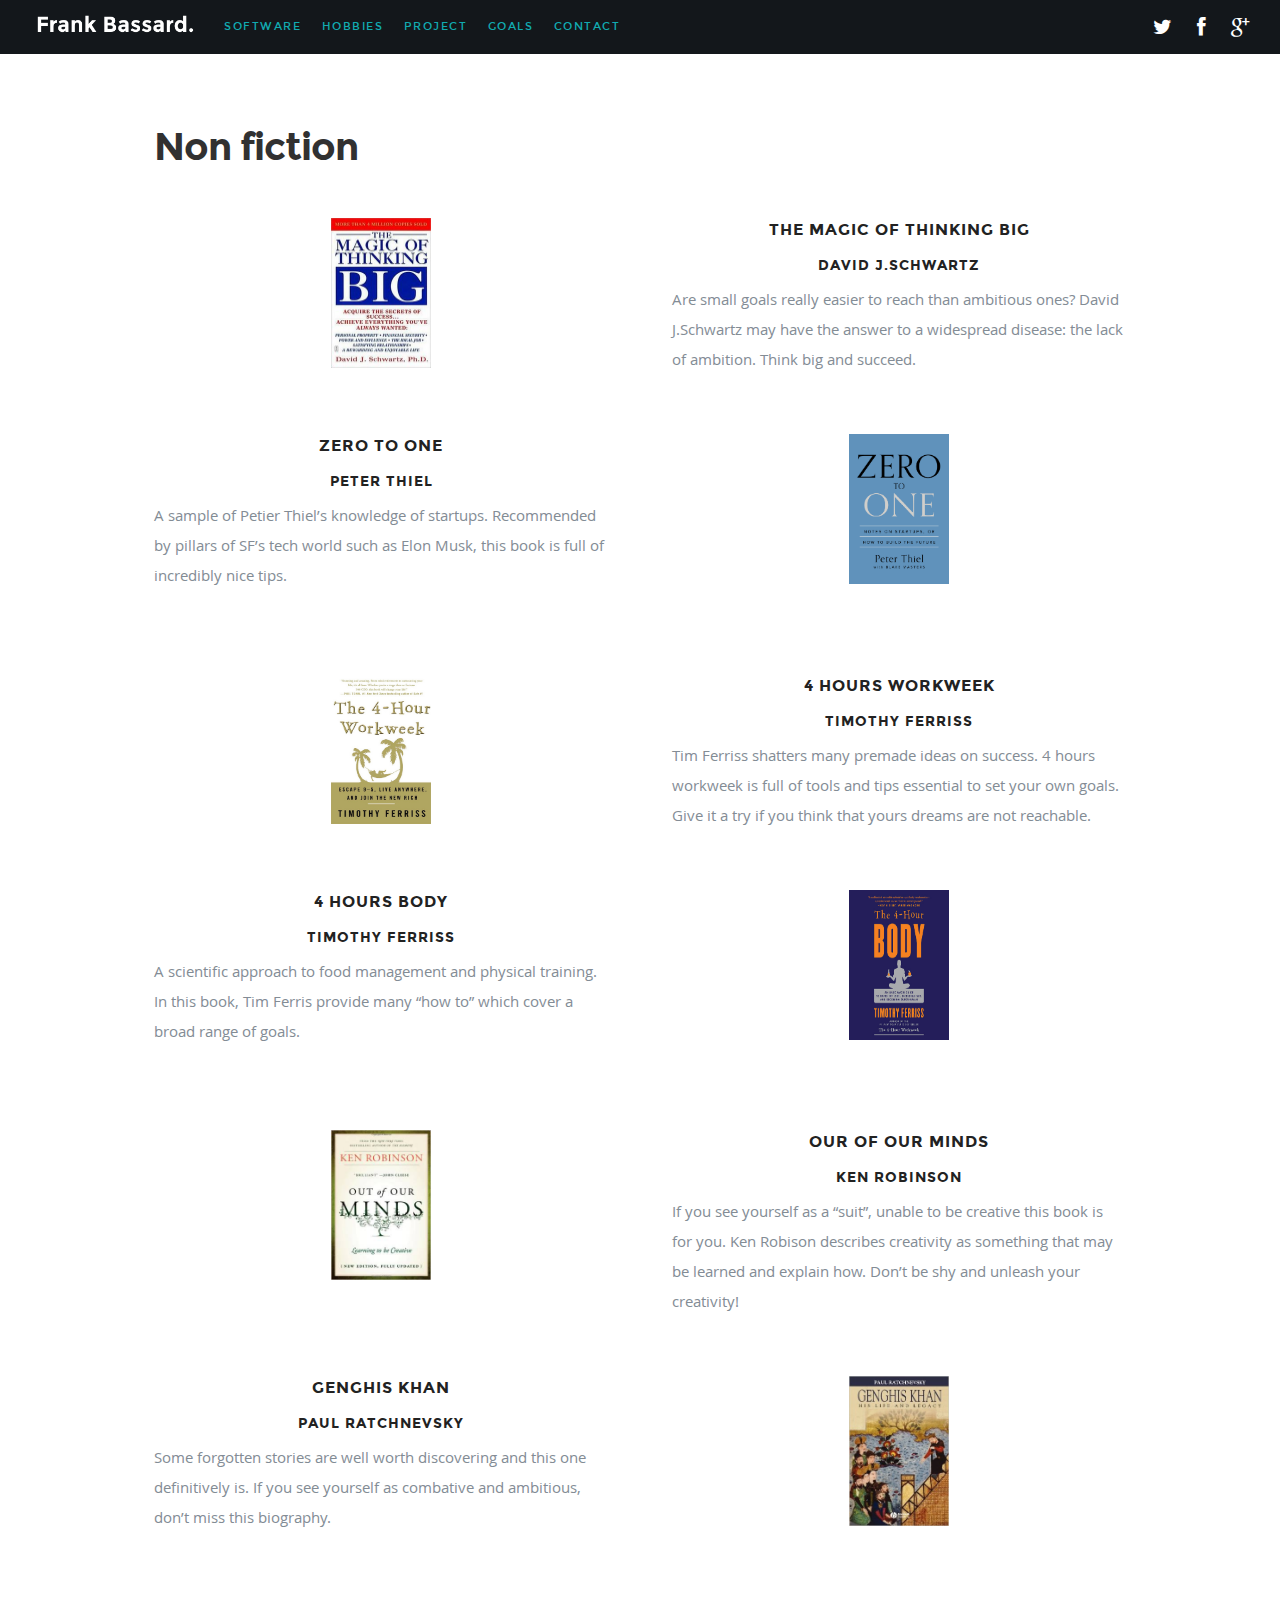
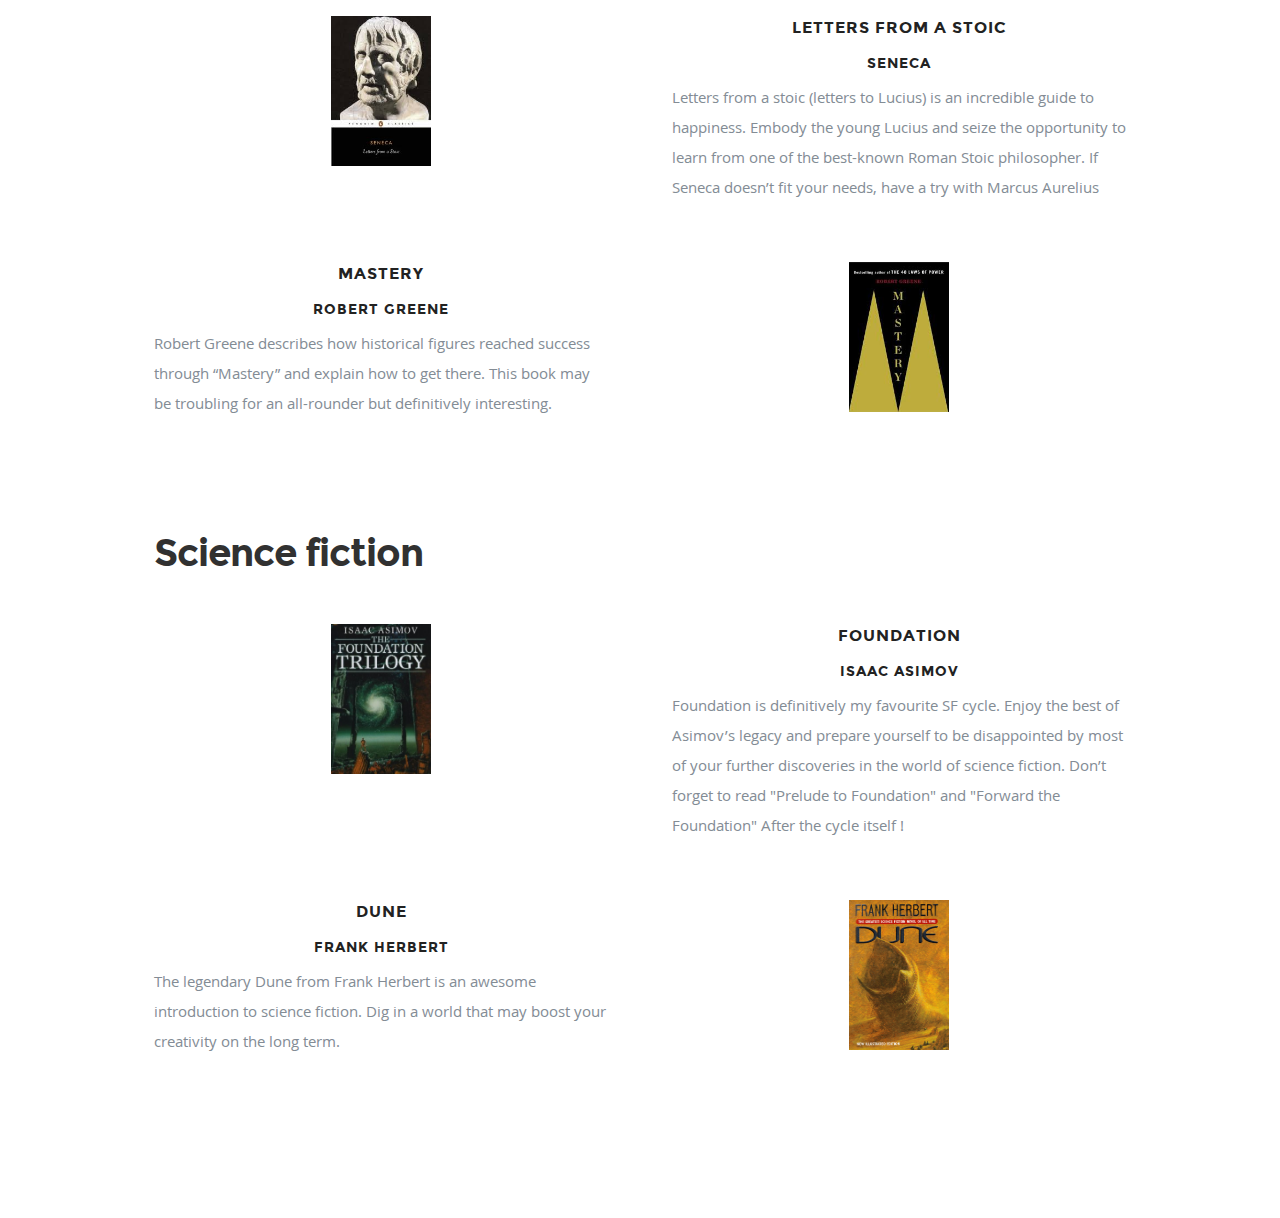
==== books.html @ 89894e28 "NZ update" ====
<!DOCTYPE html>
<!--[if lt IE 8 ]><html class="no-js ie ie7" lang="en"> <![endif]-->
<!--[if IE 8 ]><html class="no-js ie ie8" lang="en"> <![endif]-->
<!--[if IE 9 ]><html class="no-js ie ie9" lang="en"> <![endif]-->
<!--[if (gte IE 8)|!(IE)]><!--><html class="no-js" lang="en"> <!--<![endif]-->
<head>

   <!--- Basic Page Needs
   ================================================== -->
   <meta charset="utf-8">
	<title>Frank Bassard - home</title>
	<meta name="description" content="">
	<meta name="author" content="">

   <!-- Mobile Specific Metas
   ================================================== -->
	<meta name="viewport" content="width=device-width, initial-scale=1, maximum-scale=1">

	<!-- CSS
    ================================================== -->
   <link rel="stylesheet" href="css/default.css">
	<link rel="stylesheet" href="css/layout-skills.css">
   <link rel="stylesheet" href="css/jquery.jqplot.css">
   <link rel="stylesheet" href="css/books.css">
   <!-- Script
   ================================================== -->
	<script src="js/modernizr.js"></script>

   <!-- Favicons
	================================================== -->
	<link rel="shortcut icon" href="favicon.png" >

</head>

<body>

   <!-- Header
   ================================================== -->
   <header>

      <div class="logo">
         <a href="index.html##hero"><img alt="white-name" src="images/white-name.png"></a>
      </div>

      <nav id="nav-wrap">

         <a class="mobile-btn" href="#nav-wrap" title="Show navigation">Show Menu</a>
	      <a class="mobile-btn" href="#" title="Hide navigation">Hide Menu</a>

         <ul id="nav" class="nav">
            <li><a href="index.html#software">Software</a></li>
	         <li><a href="index.html#hobbies">Hobbies</a></li>
            <li><a href="index.html#project">Project</a></li>
            <li><a href="index.html#goals">Goals</a></li>
            <li><a href="index.html#contact">Contact</a></li>
         </ul> <!-- end #nav -->

      </nav> <!-- end #nav-wrap -->

      <ul class="header-social">
         <li><a href="http://twitter.com/MyRulz89"><i class="fa fa-twitter"></i></a></li>
      	 <li><a href="http://www.facebook.com/frank.bassard"><i class="fa fa-facebook"></i></a></li>
         <li><a href="https://plus.google.com/110918799476763130107/posts"><i class="fa fa-google-plus"></i></a></li>
      </ul>

   </header> <!-- Header End -->


   <!-- Features Section
   ================================================== -->
   <section id='software'>

     <div class="row">

       <div class="six columns feature-media left">
         <h1>Non fiction</h1>
       </div>

     </div>
      <div class="row">

         <div class="six columns right">
           <h3>The magic of thinking big</h3>
           <h4>David J.Schwartz</h4>
            <p>Are small goals really easier to reach than ambitious ones? David J.Schwartz may have the answer to a widespread disease: the lack of ambition. Think big and succeed.
            </p>
         </div>

         <div class="six columns feature-media left">
           <img src="images/books/thinking-big.jpg">
         </div>

      </div>

      <div class="row feature responsive">

         <div class="six columns left">
            <h3>Zero to one</h3>
            <h4>Peter thiel</h4>
            <p>A sample of Petier Thiel’s knowledge of startups. Recommended by pillars of SF’s tech world such as Elon Musk, this book is full of incredibly nice tips.
            </p>
         </div>

         <div class="six columns feature-media right">
           <img src="images/books/zero-to-one.jpg">
         </div>

      </div>

      <div class="row">

        <div class="six columns right">
          <h3>4 hours workweek</h3>
          <h4>Timothy Ferriss</h4>
          <p>Tim Ferriss shatters many premade ideas on success. 4 hours workweek is full of tools and tips essential to set your own goals. Give it a try if you think that yours dreams are not reachable.
          </p>
        </div>

        <div class="six columns feature-media left">
          <img src="images/books/4-hours-workweek.jpg">
        </div>

      </div>

      <div class="row feature responsive">

        <div class="six columns left">
          <h3>4 hours body</h3>
          <h4>Timothy Ferriss</h4>
          <p>A scientific approach to food management and physical training. In this book, Tim Ferris provide many “how to” which cover a broad range of goals.
          </p>
        </div>

        <div class="six columns feature-media right">
          <img src="images/books/4-hours-body.jpg">
        </div>

      </div>

      <div class="row">

        <div class="six columns right">
          <h3>Our of our minds</h3>
          <h4>Ken Robinson</h4>
          <p>If you see yourself as a “suit”, unable to be creative this book is for you. Ken Robison describes creativity as something that may be learned and explain how. Don’t be shy and unleash your creativity!
          </p>
        </div>

        <div class="six columns feature-media left">
          <img src="images/books/out-of-our-minds.jpg">
        </div>

      </div>

      <div class="row feature responsive">

        <div class="six columns left">
          <h3>Genghis Khan</h3>
          <h4>Paul Ratchnevsky</h4>
          <p>Some forgotten stories are well worth discovering and this one definitively is. If you see yourself as combative and ambitious, don’t miss this biography.
          </p>
        </div>

        <div class="six columns feature-media right">
          <img src="images/books/genghis-khan.jpg">
        </div>

      </div>

      <div class="row">

        <div class="six columns right">
          <h3>Letters from a stoic</h3>
          <h4>Seneca</h4>
          <p>Letters from a stoic (letters to Lucius) is an incredible guide to happiness. Embody the young Lucius and seize the opportunity to learn from one of the best-known Roman Stoic philosopher. If Seneca doesn’t fit your needs, have a try with Marcus Aurelius
          </p>
        </div>

        <div class="six columns feature-media left">
          <img src="images/books/letters-from-a-stoic.jpg">
        </div>

      </div>

      <div class="row feature responsive">

        <div class="six columns left">
          <h3>Mastery</h3>
          <h4>Robert Greene</h4>
          <p>Robert Greene describes how historical figures reached success through “Mastery” and explain how to get there. This book may be troubling for an all-rounder but definitively interesting.
          </p>
        </div>

        <div class="six columns feature-media right">
          <img src="images/books/mastery.jpg">
        </div>

      </div>

      <div class="row">

        <div class="six columns feature-media left">
          <h1>Science fiction</h1>
        </div>

      </div>

      <div class="row">

        <div class="six columns right">
          <h3>Foundation</h3>
          <h4>Isaac Asimov</h4>
          <p>Foundation is definitively my favourite SF cycle. Enjoy the best of Asimov’s legacy and prepare yourself to be disappointed by most of your further discoveries in the world of science fiction.
            Don’t forget to read "Prelude to Foundation" and "Forward the Foundation" After the cycle itself !
          </p>
        </div>

        <div class="six columns feature-media left">
          <img src="images/books/foundation.jpg">
        </div>

      </div>

      <div class="row feature responsive">

        <div class="six columns left">
          <h3>Dune</h3>
          <h4>Frank Herbert</h4>

          <p>The legendary Dune from Frank Herbert is an awesome introduction to science fiction. Dig in a world that may boost your creativity on the long term. 
          </p>
        </div>

        <div class="six columns feature-media right">
          <img src="images/books/dune.gif">
        </div>

      </div>


   </section> <!-- Homepage Hero end -->

   <!-- Java Script
   ================================================== -->
   <script src="http://ajax.googleapis.com/ajax/libs/jquery/1.10.2/jquery.min.js"></script>
   <script>window.jQuery || document.write('<script src="js/jquery-1.10.2.min.js"><\/script>')</script>
   <script type="text/javascript" src="js/jquery-migrate-1.2.1.min.js"></script>

   <script src="js/jquery.flexslider.js"></script>
   <script src="js/waypoints.js"></script>
   <script src="js/jquery.fittext.js"></script>
   <script src="js/jquery.fitvids.js"></script>
   <script src="js/imagelightbox.js"></script>
   <script src="js/jquery.prettyPhoto.js"></script>
   <script src="js/main.js"></script>
   <script>
	  (function(i,s,o,g,r,a,m){i['GoogleAnalyticsObject']=r;i[r]=i[r]||function(){
	  (i[r].q=i[r].q||[]).push(arguments)},i[r].l=1*new Date();a=s.createElement(o),
	  m=s.getElementsByTagName(o)[0];a.async=1;a.src=g;m.parentNode.insertBefore(a,m)
	  })(window,document,'script','//www.google-analytics.com/analytics.js','ga');

	  ga('create', 'UA-27999032-1', 'auto');
	  ga('send', 'pageview');

	</script>

</body>

</html>
---- css/default.css ----
/*
=====================================================================
*   Woo v1.0 Default Stylesheet
*   url: styleshout.com
*   05-02-2014
=====================================================================

TOC:

a. Webfonts and Icon fonts
b. Preloader
c. Reset
d. Default Styles
   1. Basic
   2. Typography
   3. Links
   4. Media
   5. Buttons
   6. Forms
   d. Grid
   e. Others
   1. Clearing
   2. Misc

=====================================================================  */


/* ------------------------------------------------------------------ */
/* a. Webfonts and Icon fonts
 ------------------------------------------------------------------ */

@import url("fonts.css");
@import url("fontello/css/fontello.css");
@import url("font-awesome/css/font-awesome.min.css");


/* ------------------------------------------------------------------ */
/* b. Preloader
 ------------------------------------------------------------------ */

#preloader  {
   position: fixed;
   top: 0;
   left: 0;
   right: 0;
   bottom: 0;
   background: #fff;
   z-index: 99999;
   height: 100%;
}
#status  {
   position: absolute;
   left: 50%;
   top: 50%;
   width: 64px;
   height: 64px;
   margin: -32px 0 0 -32px;
   padding: 0;
}

/* ------------------------------------------------------------------
/* c. Reset
      Adapted from:
      Normalize.css - https://github.com/necolas/normalize.css/
      HTML5 Doctor Reset - html5doctor.com/html-5-reset-stylesheet/
/* ------------------------------------------------------------------ */

html, body, div, span, object, iframe,
h1, h2, h3, h4, h5, h6, p, blockquote, pre,
abbr, address, cite, code,
del, dfn, em, img, ins, kbd, q, samp,
small, strong, sub, sup, var,
b, i,
dl, dt, dd, ol, ul, li,
fieldset, form, label, legend,
table, caption, tbody, tfoot, thead, tr, th, td,
article, aside, canvas, details, figcaption, figure,
footer, header, hgroup, menu, nav, section, summary,
time, mark, audio, video {
   margin: 0;
   padding: 0;
   border: 0;
   outline: 0;
   font-size: 100%;
   vertical-align: baseline;
   background: transparent;
}

article,aside,details,figcaption,figure,
footer,header,hgroup,menu,nav,section {
   display: block;
}

audio,
canvas,
video {
   display: inline-block;
}

audio:not([controls]) {
   display: none;
   height: 0;
}

[hidden] { display: none; }

code, kbd, pre, samp {
   font-family: monospace, serif;
   font-size: 1em;
}

pre {
   white-space: pre;
   white-space: pre-wrap;
   word-wrap: break-word;
}

blockquote, q { quotes: &#8220 &#8220; }

blockquote:before, blockquote:after,
q:before, q:after {
   content: '';
   content: none;
}

ins {
   background-color: #ff9;
   color: #000;
   text-decoration: none;
}

mark {
   background-color: #A7F4F6;
   color: #555;
}

del { text-decoration: line-through; }

abbr[title], dfn[title] {
   border-bottom: 1px dotted;
   cursor: help;
}

table {
   border-collapse: collapse;
   border-spacing: 0;
}


/* ------------------------------------------------------------------ */
/* d. Default and Basic Styles
      Adapted from:
      Skeleton CSS Framework - http://www.getskeleton.com/
      Typeplate Typographic Starter Kit - http://typeplate.com/
/* ------------------------------------------------------------------ */

/* 1. Basic  ------------------------------------------------------- */

*,
*:before,
*:after {
   -moz-box-sizing: border-box;
   -webkit-box-sizing: border-box;
   box-sizing: border-box;
}

html { font-size: 62.5%; }

body {
   background: #fff;
   font-family: 'opensans-regular', sans-serif;
   font-weight: normal;
   font-size: 15px;
   line-height: 30px;
	color: #838C95;

   -webkit-font-smoothing: antialiased; /* Fix for webkit rendering */
	-webkit-text-size-adjust: 100%;
}

/* 2. Typography
      Vertical rhythm with leading derived from 6
--------------------------------------------------------------------- */

h1, h2, h3, h4, h5, h6 {
   color: #313131;
	font-family: 'montserrat-bold', sans-serif;
   font-weight: normal;
}
h1 a, h2 a, h3 a, h4 a, h5 a, h6 a { font-weight: inherit; }
h1 { font-size: 38px; line-height: 42px; margin-bottom: 12px; letter-spacing: -1px; }
h2 { font-size: 28px; line-height: 36px; margin-bottom: 6px; }
h3 { font-size: 22px; line-height: 30px; margin-bottom: 12px; }
h4 { font-size: 20px; line-height: 30px; margin-bottom: 6px; }
h5 { font-size: 18px; line-height: 30px; }
h6 { font-size: 14px; line-height: 30px; }
.subheader { }

p { margin: 0 0 30px 0; }
p img { margin: 0; }
p.lead {
   font: 19px/36px 'opensans-light', sans-serif;
   margin-bottom: 18px;
}

/* for 'em' and 'strong' tags, font-size and line-height should be same with
the body tag due to rendering problems in some browsers */
em { font: 15px/30px 'opensans-italic', sans-serif; }
strong, b { font: 15px/30px 'opensans-bold', sans-serif; }
small { font-size: 11px; line-height: inherit; }

/*	Blockquotes */
blockquote {
   margin: 30px 0px;
   padding-left: 40px;
   position: relative;
}
blockquote:before {
   content: "\201C";
   opacity: 0.45;
   font-size: 80px;
   line-height: 0px;
   margin: 0;
   font-family: arial, sans-serif;

   position: absolute;
   top:  30px;
	left: 0;
}
blockquote p {
   font-family: georgia, serif;
   font-style: italic;
   padding: 0;
   font-size: 18px;
   line-height: 30px;
}
blockquote cite {
   display: block;
   font-size: 12px;
   font-style: normal;
   line-height: 18px;
}
blockquote cite:before { content: "\2014 \0020"; }
blockquote cite a,
blockquote cite a:visited { color: #8B9798; border: none }

/* ---------------------------------------------------------------------
/*  Pull Quotes Markup
/*
    <aside class="pull-quote">
		<blockquote>
			<p></p>
		</blockquote>
	 </aside>
/*
/* --------------------------------------------------------------------- */
.pull-quote {
   position: relative;
	padding: 18px 30px 18px 0px;
}
.pull-quote:before,
.pull-quote:after {
	height: 1em;
	opacity: 0.45;
	position: absolute;
	font-size: 80px;
   font-family: Arial, Sans-Serif;
}
.pull-quote:before {
	content: "\201C";
	top:  33px;
	left: 0;
}
.pull-quote:after {
	content: '\201D';
	bottom: -33px;
	right: 0;
}
.pull-quote blockquote {
   margin: 0;
}
.pull-quote blockquote:before {
   content: none;
}

/* Abbreviations */
abbr {
   font-family: 'opensans-bold', sans-serif;
	font-variant: small-caps;
	text-transform: lowercase;
   letter-spacing: .5px;
	color: gray;
}
abbr:hover { cursor: help; }

/* drop cap */
.drop-cap:first-letter {
	float: left;
	margin: 0;
	padding: 14px 6px 0 0;
	font-size: 84px;
	font-family: /* Copperplate */ 'montserrat-bold', sans-serif;
   line-height: 60px;
	text-indent: 0;
	background: transparent;
	color: inherit;
}

hr { border: solid #E8E8E8; border-width: 1px 0 0; clear: both; margin: 11px 0 30px; height: 0; }


/*  3. Links  ------------------------------------------------------- */

a, a:visited {
   text-decoration: none;
   outline: 0;
   color: #11ABB0;

   -webkit-transition: color .3s ease-in-out;
   -moz-transition: color .3s ease-in-out;
   -o-transition: color .3s ease-in-out;
   transition: color .3s ease-in-out;
}
a:hover, a:focus { color: #333; }
p a, p a:visited { line-height: inherit; }


/*  4. List  --------------------------------------------------------- */

ul, ol { margin-bottom: 24px; margin-top: 12px; }
ul { list-style: none outside; }
ol { list-style: decimal; }
ol, ul.square, ul.circle, ul.disc { margin-left: 30px; }
ul.square { list-style: square outside; }
ul.circle { list-style: circle outside; }
ul.disc { list-style: disc outside; }
ul ul, ul ol,
ol ol, ol ul { margin: 6px 0 6px 30px; }
ul ul li, ul ol li,
ol ol li, ol ul li { margin-bottom: 6px; }
li { line-height: 18px; margin-bottom: 12px; }
ul.large li { }
li p { }

/* ---------------------------------------------------------------------
/*  Stats Tab Markup

    <ul class="stats-tabs">
		<li><a href="#">[value]<b>[name]</b></a></li>
	 </ul>

    Extend this object into your markup.
/*
/* --------------------------------------------------------------------- */
.stats-tabs {
   padding: 0;
   margin: 24px 0;
}
.stats-tabs li {
	display: inline-block;
	margin: 0 10px 18px 0;
	padding: 0 10px 0 0;
	border-right: 1px solid #ccc;
}
.stats-tabs li:last-child {
	margin: 0;
	padding: 0;
	border: none;
}
.stats-tabs li a {
	display: inline-block;
	font-size: 22px;
	font-family: 'opensans-bold', sans-serif;
   border: none;
   color: #313131;
}
.stats-tabs li a:hover {
   color:#11ABB0;
}
.stats-tabs li a b {
	display: block;
	margin: 6px 0 0 0;
	font-size: 13px;
	font-family: 'opensans-regular', sans-serif;
   color: #8B9798;
}

/* definition list */
dl { margin: 12px 0; }
dt { margin: 0; color:#11ABB0; }
dd { margin: 0 0 0 20px; }

/* Lining Definition Style Markup */
.lining dt,
.lining dd {
	display: inline;
	margin: 0;
}
.lining dt + dt:before,
.lining dd + dt:before {
	content: "\A";
	white-space: pre;
}
.lining dd + dd:before {
	content: ", ";
}
.lining dd:before {
	content: ": ";
	margin-left: -0.2em;
}

/* Dictionary Definition Style Markup */
.dictionary-style dt {
	display: inline;
	counter-reset: definitions;
}
.dictionary-style dt + dt:before {
	content: ", ";
	margin-left: -0.2em;
}
.dictionary-style dd {
	display: block;
	counter-increment: definitions;
}
.dictionary-style dd:before {
	content: counter(definitions, decimal) ". ";
}

/* Pagination */
.pagination {
   margin: 36px auto;
   text-align: center;
}
.pagination ul li {
   display: inline-block;
   margin: 0;
   padding: 0;
}
.pagination .page-numbers {
   font: 15px/18px 'opensans-bold', sans-serif;
   display: inline-block;
   padding: 6px 10px;
   margin-right: 3px;
   margin-bottom: 6px;
	color: #6E757C;
	background-color: #E6E8EB;

	-webkit-transition: all 200ms ease-in-out;
	-moz-transition: all 200ms ease-in-out;
	-o-transition: all 200ms ease-in-out;
	-ms-transition: all 200ms ease-in-out;
	transition: all 200ms ease-in-out;

   border-radius: 3px;
}
.pagination .page-numbers:hover {
   background: #838A91;
   color: #fff;
}
.pagination .current,
.pagination .current:hover {
   background-color: #11ABB0;
   color: #fff;
}
.pagination .inactive,
.pagination .inactive:hover {
   background-color: #E6E8EB;
	color: #A9ADB2;
}
.pagination .prev, .pagination .next {}

/* 5. Media   --------------------------------------------------------- */

img,
video,
iframe,
embed,
object {
   max-width: 100%;
   height: auto;
}
img.pull-right { margin: 12px 0px 0px 18px; }
img.pull-left { margin: 12px 18px 0px 0px; }

/* 6. Buttons  --------------------------------------------------------- */

.button,
.button:visited,
button,
input[type="submit"],
input[type="reset"],
input[type="button"] {
   font: 14px/24px 'montserrat-bold', sans-serif;
   background: #11ABB0;
   color: #fff;
   display: inline-block;
	text-decoration: none;
   letter-spacing: 0;
	padding: 12px 20px;
	margin-bottom: 18px;
   border: none;
   cursor: pointer;
   height: auto;
   text-transform: uppercase;
   letter-spacing: 2px;

   -webkit-transition: all .2s ease-in-out;
	-moz-transition: all .2s ease-in-out;
	-o-transition: all .2s ease-in-out;
	-ms-transition: all .2s ease-in-out;
	transition: all .2s ease-in-out;

   border-radius: 3px;
}

.button:hover,
button:hover,
input[type="submit"]:hover,
input[type="reset"]:hover,
input[type="button"]:hover {
   background: #14D0D6;
   color: #fff;
}

.button:active,
button:active,
input[type="submit"]:active,
input[type="reset"]:active,
input[type="button"]:active {
   background: #11ABB0;
   color: #fff;
}

.button.full-width,
button.full-width,
input[type="submit"].full-width,
input[type="reset"].full-width,
input[type="button"].full-width {
	width: 100%;
	padding-left: 0 !important;
	padding-right: 0 !important;
	text-align: center;
}

/* Fix for odd Mozilla border & padding issues */
button::-moz-focus-inner,
input::-moz-focus-inner {
    border: 0;
    padding: 0;
}


/* 7. Forms  --------------------------------------------------------- */

form { margin-bottom: 24px; }
fieldset { margin-bottom: 24px; }

input[type="text"],
input[type="password"],
input[type="email"],
textarea,
select {
   display: block;
   padding: 18px 15px;
   margin: 0 0 24px 0;
   border: 0;
   outline: none;
   vertical-align: middle;
   min-width: 225px;
	max-width: 100%;
   font-size: 15px;
   line-height: 24px;
	color: #647373;
	background: #D3D9D9;
   border-radius: 3px;

}

/* select { padding: 0;
   width: 220px;
   } */

input[type="text"]:focus,
input[type="password"]:focus,
input[type="email"]:focus,
textarea:focus {
   color: #B3B7BC;
	background-color: #383D41;
}

textarea { min-height: 220px; }

label,
legend {
   font: 16px/24px 'opensans-bold', sans-serif;
	margin: 12px 0;
   color: #3d4145;
   display: block;
}
label span,
legend span {
	color: #8B9798;
   font: 14px/24px 'opensans-regular', sans-serif;
}

input[type="checkbox"],
input[type="radio"] {
   font-size: 15px;
   color: #3d4145;
}

input[type="checkbox"] { display: inline; }

/* ------------------------------------------------------------------ */
/* d. Grid
--------------------------------------------------------------------- */

/* default
--------------------------------------------------------------- */
.row {
   width: 96%;
   max-width: 1008px;
   margin: 0 auto;
}
/* fixed width for IE8 */
.ie .row { width: 1000px ; }

.narrow .row { max-width: 980px; }

.row .row { width: auto; max-width: none; margin: 0 -18px; }

/* row clearing */
.row:before,
.row:after {
    content: " ";
    display: table;
}
.row:after {
    clear: both;
}

.column, .columns {
   position: relative;
   padding: 0 18px;
   min-height: 1px;
   float: left;
}
.column.centered, .columns.centered  {
    float: none;
    margin: 0 auto;
}

/* removed gutters */
.row.collapsed > .column,
.row.collapsed > .columns,
.column.collapsed, .columns.collapsed  { padding: 0; }

[class*="column"] + [class*="column"]:last-child { float: right; }
[class*="column"] + [class*="column"].end { float: right; }

/* column widths */
.row .one         { width: 8.33333%; }
.row .two         { width: 16.66667%; }
.row .three       { width: 25%; }
.row .four        { width: 33.33333%; }
.row .five        { width: 41.66667%; }
.row .six         { width: 50%; }
.row .seven       { width: 58.33333%; }
.row .eight       { width: 66.66667%; }
.row .nine        { width: 75%; }
.row .ten         { width: 83.33333%; }
.row .eleven      { width: 91.66667%; }
.row .twelve      { width: 100%; }

/* Offsets */
.row .offset-1    { margin-left: 8.33333%; }
.row .offset-2    { margin-left: 16.66667%; }
.row .offset-3    { margin-left: 25%; }
.row .offset-4    { margin-left: 33.33333%; }
.row .offset-5    { margin-left: 41.66667%; }
.row .offset-6    { margin-left: 50%; }
.row .offset-7    { margin-left: 58.33333%; }
.row .offset-8    { margin-left: 66.66667%; }
.row .offset-9    { margin-left: 75%; }
.row .offset-10   { margin-left: 83.33333%; }
.row .offset-11   { margin-left: 91.66667%; }

/* Push/Pull */
.row .push-1      { left: 8.33333%; }
.row .pull-1      { right: 8.33333%; }
.row .push-2      { left: 16.66667%; 	}
.row .pull-2      { right: 16.66667%; }
.row .push-3      { left: 25%; }
.row .pull-3      { right: 25%;	}
.row .push-4      { left: 33.33333%; }
.row .pull-4      { right: 33.33333%; }
.row .push-5      { left: 41.66667%; }
.row .pull-5      { right: 41.66667%; }
.row .push-6      { left: 50%; }
.row .pull-6      { right: 50%; }
.row .push-7      { left: 58.33333%; }
.row .pull-7      { right: 58.33333%; }
.row .push-8      { left: 66.66667%; 	}
.row .pull-8      { right: 66.66667%; }
.row .push-9      { left: 75%; }
.row .pull-9      { right: 75%; }
.row .push-10     { left: 83.33333%; }
.row .pull-10     { right: 83.33333%; }
.row .push-11     { left: 91.66667%; }
.row .pull-11     { right: 91.66667%; }

/* block grids
--------------------------------------------------------------------- */
.bgrid-sixths [class*="column"]   { width: 16.66667%; }
.bgrid-quarters [class*="column"] { width: 25%; }
.bgrid-thirds [class*="column"]   { width: 33.33333%; }
.bgrid-halves [class*="column"]   { width: 50%; }

[class*="bgrid"] [class*="column"] + [class*="column"]:last-child { float: left; }

/* Left clearing for block grid columns - columns that changes width in
different screen sizes. Allows columns with different heights to align
properly.
--------------------------------------------------------------------- */
.first { clear: left; }   /* first column in default screen */
.s-first { clear: none; } /* first column in smaller screens */

/* smaller screens
--------------------------------------------------------------- */
@media only screen and (max-width: 900px) {

   /* block grids on small screens */
   .s-bgrid-sixths [class*="column"]   { width: 16.66667%; }
   .s-bgrid-quarters [class*="column"] { width: 25%; }
   .s-bgrid-thirds [class*="column"]   { width: 33.33333%; }
   .s-bgrid-halves [class*="column"]   { width: 50%; }

   /* block grids left clearing */
   .first { clear: none; }
   .s-first { clear: left; }

}

/* screenwidth less than 768px - mobile/smaller tablets
--------------------------------------------------------------- */
@media only screen and (max-width: 767px) {

   .row {
	   width: 480px;
	   margin: 0 auto;
      padding: 0;
	}
   .column, .columns {
	   width: auto !important;
	   float: none;
	   margin-left: 0;
	   margin-right: 0;
      padding: 0 30px;
   }
   .row .row { width: auto; max-width: none; margin: 0 -30px; }

   [class*="column"] + [class*="column"]:last-child { float: none; }
   [class*="bgrid"] [class*="column"] + [class*="column"]:last-child { float: none; }

   /* Offsets */
   .row .offset-1    { margin-left: 0%; }
   .row .offset-2    { margin-left: 0%; }
   .row .offset-3    { margin-left: 0%; }
   .row .offset-4    { margin-left: 0%; }
   .row .offset-5    { margin-left: 0%; }
   .row .offset-6    { margin-left: 0%; }
   .row .offset-7    { margin-left: 0%; }
   .row .offset-8    { margin-left: 0%; }
   .row .offset-9    { margin-left: 0%; }
   .row .offset-10   { margin-left: 0%; }
   .row .offset-11   { margin-left: 0%; }
}

/* screenwidth less than or equal 480px - mobile wide
--------------------------------------------------------------- */
@media only screen and (max-width: 480px) {

   .row { width: auto; }

}

/* larger screens
--------------------------------------------------------------- */
@media screen and (min-width: 1200px) {

   .wide .row { max-width: 1180px; }

}

/* ------------------------------------------------------------------ */
/* e. Others
/* ------------------------------------------------------------------ */

/*  1. Clearing
    (http://nicolasgallagher.com/micro-clearfix-hack/
--------------------------------------------------------------------- */

.cf:before,
.cf:after {
    content: " ";
    display: table;
}
.cf:after {
    clear: both;
}

/*  2. Misc -------------------------------------------------------- */

.remove-bottom { margin-bottom: 0 !important; }
.half-bottom { margin-bottom: 12px !important; }
.add-bottom { margin-bottom: 24px !important; }
.no-border { border: none; }

.text-center  { text-align: center !important; }
.text-left    { text-align: left !important; }
.text-right   { text-align: right !important; }
.pull-left    { float: left !important; }
.pull-right   { float: right !important; }
.align-center {
	margin-left: auto !important;
	margin-right: auto !important;
	text-align: center !important;
}

.messi-closebtn{
	height : 27px!important;
	width : 27px!important;
}

.messi-box{
	padding: 0px!important;
	border-radius : 3px !important;
	box-shadow: none !important;
	border: 3px solid black;
}

.messi-wrapper{
	border-radius : 3px !important;
	background-color: white;
}

.messi-titlebox{
	text-shadow: none !important;
	border-radius: 0 0 0 0 !important;
	background-color: #13171B !important;
	background-image: none !important;
}
---- css/layout-skills.css ----
/*
=====================================================================
*   Woo v1.0 Layout Stylesheet
*   url: styleshout.com
*   05-02-2014
=====================================================================

   TOC:
   a. General and Common Styles
   b. Header Styles
   c. Hero Section
   d. Features Section
   e. Pricing Section
   f. Screenshots Section
   g. Call To Action Section
   h. Testimonials Section
   i. Subscribe Section
   j. Footer
   k. lightbox

   todo: check bug in mobile z-index

===================================================================== */

/* ------------------------------------------------------------------ */
/* a. General and Common Styles
/* ------------------------------------------------------------------ */

body { background: #fff; }

.section-head {
  	padding: 0 4%;
   text-align: center;
}
.section-head h1 {
   font: 20px/36px 'montserrat-bold', sans-serif;
   color: #333;
   text-transform: uppercase;
   letter-spacing: 1.5px;
   margin-bottom: 12px;
}

/* for css animations */
.show { opacity: 1; }
.js #mc_embed_signup input[type="email"],
.js #mc_embed_signup input[type="submit"] {
   opacity: 0;
}


/* ------------------------------------------------------------------ */
/* b. Header Styles
/* ------------------------------------------------------------------ */

header {
   height: 54px;
   width: 100%;
   background: #13171B;
   position: fixed;
   left: 0;
   top: 0;
   z-index: 990;
}

/* header logo */
header .logo {
   margin-left: 36px;
   margin-right: 20px;
   margin-top: 13px;
   float: left;
   width: auto; 
   z-index: 991; 

   /* add position relative since z-index only applies to  
   elements that have been given an explicit position */
   position: relative; 
}
header .logo a {
   display: block;
   margin: 0;
	padding: 0;
	border: none;
	outline: none;
   width: 160px;
   height: 18px;   
}

/* header social */
header .header-social {
	font-size: 20px;
   font-weight: normal;
   line-height: 54px;
   color: #424a56;
   margin: 0 10px 0 0;
   padding: 0;
   float: right;
}
header .header-social li {
   display: inline-block;
   margin-right: 20px;
}
header .header-social li a { color: #fff; }
header .header-social li a:hover { color: #11ABB0; }

/* primary navigation
--------------------------------------------------------------------- */
#nav-wrap, #nav-wrap ul, #nav-wrap li, #nav-wrap a {
	 margin: 0;
	 padding: 0;
	 border: none;
	 outline: none;
}

/* nav-wrap */
#nav-wrap {
   font: 11px 'montserrat-regular', sans-serif;
   text-transform: uppercase;
   letter-spacing: 1.5px;
   float: left;
}

/* hide toggle button */
#nav-wrap > a { display: none; }

ul#nav {
   min-height: 54px;
   width: auto;

   /* left align the menu */
   text-align: left;
}
ul#nav li {
   position: relative;
   list-style: none;
   height: 54px;
   display: inline-block;

}

/* Links */
ul#nav li a {

   /* 8px padding top + 8px padding bottom + 38px line-height = 54px */
   display: inline-block;
   padding: 8px 8px;
   line-height: 38px;
	text-decoration: none;
   text-align: left;

	-webkit-transition: color .2s ease-in-out;
	-moz-transition: color .2s ease-in-out;
	-o-transition: color .2s ease-in-out;
	-ms-transition: color .2s ease-in-out;
	transition: color .2s ease-in-out;
}
ul#nav li a:hover { color: #fff; }
ul#nav li a:active { background-color: transparent !important; }
ul#nav li.current a { color: #fff; }


/* ------------------------------------------------------------------ */
/* c. Hero Section
/* ------------------------------------------------------------------ */

#hero {
   padding-top: 66px;
   background: #23292f url(img/hero-bg.png);
   overflow: hidden;
}

/* For high-res devices */
@media
(-webkit-min-device-pixel-ratio: 2),
(min-resolution: 192dpi) {

	#hero { 
		background: #23292f url(img/hero-bg_@2X.png); 
		background-size: 200px 200px;
	}
  
}

#hero .row { max-width: 1040px; }

/* Hero Text */
.hero-text {
	color: #676e73;
   width: 83%;
   text-align: center;
   margin: 54px auto 24px auto;
}
.hero-text h1 {
   font: 40px/1.2em 'montserrat-regular', sans-serif; 
   color: #fff;
   padding: 0;
   margin: 0;
   text-shadow: 0px 1px 4px rgba(0, 0, 0, .2);
}
.hero-text h1 span,
.hero-text a { color: #11ABB0; }
.hero-text p {
   font: 16px/30px 'opensans-regular', sans-serif;
   padding: 0;
   margin: 12px 8% 0;
   text-shadow: 0px 1px 2px rgba(0, 0, 0, .2);
}

/* Hero Image */
.hero-image {
   width: 100%;
   margin: 0 auto;
}
.hero-image img {
   vertical-align: bottom;
   display: block;
}

/* Hero CTA Buttons */
#hero .buttons {
   text-align: center;
   margin: 0 0 18px 0;
}
#hero .buttons .button {
   font: 14px/24px 'montserrat-bold', sans-serif;
   text-transform : uppercase;
   letter-spacing: 2px;
}
#hero .buttons .trial {
   background: #f64b39;
   margin-right: 30px;

   -webkit-animation-delay: 10s;
      -moz-animation-delay: 10s;
       -ms-animation-delay: 10s;
        -o-animation-delay: 10s;
   -webkit-animation-iteration-count: 3;
      -moz-animation-iteration-count: 3;  
}
#hero .buttons .trial:hover { background: #F86A5A; }
#hero .buttons .learn-more {}


/* ------------------------------------------------------------------ */
/* d. Features Section
/* ------------------------------------------------------------------ */

#software {
   background: #fff;
   padding-top: 96px;
   padding-bottom: 78px;
   overflow: hidden;
}
#software .feature {
   margin-top: 30px;
   margin-bottom: 54px;
}
#software .right {
   padding-left: 32px;
   float: right;   
}
#software .left {
   padding-right: 32px;
   float: left;   
}
#software h3 {
   font: 16px/24px 'montserrat-bold', sans-serif;
   text-transform: uppercase;
   letter-spacing: 1px;
   color: #222;
}
.fluid-video-wrapper { margin-top: 18px; }


/*----------------------------------------------*/
/*	e. Pricing Section
/*----------------------------------------------*/

#hobbies {
	background: #F7F7F7;
   padding-top: 107px;
   padding-bottom: 77px;   
   border-top: 1px solid #F0F0F0;
   border-bottom: 1px solid #F0F0F0;
   text-align: center;
}
#hobbies .price-block {
   background: #fff;
   border: 1px solid #E6E6E6;
   text-align: center;
   margin-bottom: 36px;
}
.plan-title {
  	font: 15px/30px 'montserrat-regular', sans-serif;
  	padding: 30px 20px 6px 20px;
   margin-bottom: 0px;
  	text-align: center;
   text-transform: uppercase;
   letter-spacing: 2px;
}
.plan-title .fa {
  	display: block;
  	margin-bottom: 6px;
   font-size: 26px;
}
.plan-price {
	font-family: 'montserrat-bold', sans-serif;
   font-size: 30px;
   color: #333;
	padding: 6px 30px 6px 30px;
   margin-bottom: 0;
	text-align: center;
   letter-spacing: .5px;
}
.plan-price span {
	font-family: 'opensans-light', sans-serif;
	font-size: 15px;
	color: #999;	
	display: block;
	margin-top: 0;
}

ul.features {
   margin: 12px 0 0 0;
   list-style: none;
}
ul.features li {
   line-height: 39px;
   margin-bottom: 0;
}
ul.features li:nth-child(odd) { }
ul.features li:nth-child(even) { }

.plan-sign-up {
  	padding: 24px 15px;
   margin: 0;
   text-align: center;
}
.plan-sign-up .button {
   font: 13px/24px 'montserrat-bold', sans-serif;
   text-transform: uppercase;
   letter-spacing: 2px;
}


/* ------------------------------------------------------------------ */
/* c. Screenshots
/* ------------------------------------------------------------------ */

#project {
   background: #fff url(img/grey.png);
   padding-top: 96px;
   padding-bottom: 120px;
}

/* For high-res devices */
@media
(-webkit-min-device-pixel-ratio: 2),
(min-resolution: 192dpi) {

   #screenshots {
      background: #fff url(img/grey_@2X.png);
      background-size: 397px 322px;
   }

}

/* Portfolio Content */
#screenshots-wrapper .columns { padding: 0; }
.item .item-wrap {
   background: #fff;
   overflow: hidden;
   position: relative;

   -webkit-transition: all 0.3s ease-in-out;
	-moz-transition: all 0.3s ease-in-out;
	-o-transition: all 0.3s ease-in-out;
	-ms-transition: all 0.3s ease-in-out;
	transition: all 0.3s ease-in-out;
}
.item .item-wrap a {
   display: block;
   cursor: pointer;
}

/* overlay */
.item .item-wrap .overlay {
   position: absolute;
   left: 0;
   top: 0;
   width: 100%;
   height: 100%;

	opacity: 0;
	-moz-opacity: 0;
	filter:alpha(opacity=0);

   -webkit-transition: opacity 0.3s ease-in-out;
	-moz-transition: opacity 0.3s ease-in-out;
	-o-transition: opacity 0.3s ease-in-out;
	transition: opacity 0.3s ease-in-out;

   background: url(img/overlay-bg.png) repeat;
}
.item .item-wrap .link-icon {
   display: block;
   color: #fff;
   height: 30px;
   width: 30px;
   font-size: 18px;
   line-height: 30px;
   text-align: center;

   opacity: 0;
	-moz-opacity: 0;
	filter:alpha(opacity=0);

   -webkit-transition: opacity 0.3s ease-in-out;
	-moz-transition: opacity 0.3s ease-in-out;
	-o-transition: opacity 0.3s ease-in-out;
	transition: opacity 0.3s ease-in-out;

   position: absolute;
   top: 50%;
   left: 50%;
   margin-left: -15px;
   margin-top: -15px;
}
.item .item-wrap img {
   vertical-align: bottom;

   -webkit-transition: all 0.3s ease-out;
	-moz-transition: all 0.3s ease-out;
	-o-transition: all 0.3s ease-out;
	-ms-transition: all 0.3s ease-out;
	transition: all 0.3s ease-out;
}

/* on hover */
.item:hover .overlay {
	opacity: 1;
	-moz-opacity: 1;
	filter:alpha(opacity=100);
}
.item:hover .link-icon {
   opacity: 1;
	-moz-opacity: 1;
	filter:alpha(opacity=100);
}
.item:hover .item-wrap img {
   -moz-transform: scale(1.2);
	-o-transform: scale(1.2);
	-webkit-transform: scale(1.2);
	transform: scale(1.2);
}


/* ------------------------------------------------------------------ */
/* g. Call To Action Section
/* ------------------------------------------------------------------ */

#call-to-action {
   background: #23292F;
   padding-top: 72px;
   padding-bottom: 48px;
}
#call-to-action h1 {
   font: 18px/24px 'montserrat-bold', sans-serif;
   text-transform: uppercase;
   letter-spacing: 3px;
   color: #fff;
}
#call-to-action h1 span { display: none; }
#call-to-action .header-col h1:before {
   font-family: 'FontAwesome';
   content: "\f093";
	padding-right: 18px;
	padding-top: 6px;
	font-size: 72px;
   line-height: 72px;
   text-align: center;
   float: right;
   color: #EBEEEE;  
}
#call-to-action .action { margin-top: 18px; }
#call-to-action .action .button { text-align: center; }
#call-to-action h2 {
   font: 28px/36px 'montserrat-bold', sans-serif;
   color: #EBEEEE;
   margin-bottom: 12px;
}
#call-to-action h2 a {
   color: inherit;
}
#call-to-action p {
   color: #697B8B; 
   font-size: 17px; 
   padding-right: 5px; 
}
#call-to-action p span {
	font-family: 'opensans-semibold', sans-serif; 
	color: #A9B5C0;
}


/* ------------------------------------------------------------------
/* h. Testimonials
/* ------------------------------------------------------------------ */

#goals {
   background: #10999E url(img/escheresque.png);
   padding-top: 112px;
   padding-bottom: 66px;
   position: relative;
   min-height: 198px;
   width: 100%;
   overflow: hidden;
   text-align: center;
}

/* For high-res devices */
@media
(-webkit-min-device-pixel-ratio: 2),
(min-resolution: 192dpi) {

	#goals {
		background: #10999E url(img/escheresque_@2X.png);
		background-size: 46px 29px;
	}
  
}

#goals .quote-left, 
#goals .quote-right {
   position: absolute;
   top: 50%;
   color: #fff;
   font-size: 40px;
   margin-top: -25px;
}
#goals .quote-left { left: 5%; }
#goals .quote-right { right: 5%; }

#goals .text-container {
   width: 86%;
   margin: 0 auto;
}
#goals h1 {
   font: 16px/24px 'montserrat-bold', sans-serif;
   color: #6AECF0;
   text-transform: uppercase;
   letter-spacing: 2px;   
   margin-bottom: 36px;
}

/*	Blockquotes */
#goals blockquote {
   margin: 0 0px 30px 0px;
   padding-left: 0;
   position: relative;   
}
#goals blockquote:before { content: none; }
#goals blockquote p {
   font-family: 'opensans-semibold', sans-serif;
   font-style: normal;
   color: #fff;
   padding: 0;
   font-size: 26px;
   line-height: 42px;   
}
#goals blockquote cite {
   display: block;
   font-size: 12px;
   font-style: normal;
   line-height: 18px;
   color: #fff;
}
#goals blockquote cite:before { content: "\2014 \0020"; }
#goals blockquote cite a,
#goals blockquote cite a:visited { color: #8B9798; border: none }

/* Flex Slider
/* ------------------------------------------------------------------ */

/* Reset */
.flexslider a:active,
.flexslider a:focus  { outline: none; }
.slides,
.flex-control-nav,
.flex-direction-nav { margin: 0; padding: 0; list-style: none; }
.slides li { margin: 0; padding: 0;}

/* Necessary Styles */
.flexslider {
   position: relative;
   zoom: 1;
   margin: 0;
   padding: 0;
}
.flexslider .slides { zoom: 1; }
.flexslider .slides > li { position: relative; }

/* Hide the slides before the JS is loaded. Avoids image jumping */
.flexslider .slides > li { display: none; -webkit-backface-visibility: hidden; }
/* Suggested container for slide animation setups. Can replace this with your own */
.flex-container { zoom: 1; position: relative; }

/* Clearfix for .slides */
.slides:before,
.slides:after {
   content: " ";
   display: table;
}
.slides:after {
   clear: both;
}

/* No JavaScript Fallback */
/* If you are not using another script, such as Modernizr, make sure you
 * include js that eliminates this class on page load */
.no-js .slides > li:first-child { display: block; }

/* Slider Styles */
.slides { zoom: 1; }
.slides > li {
   /*margin-right: 5px; */
   overflow: hidden;
}

/* Control Nav */
.flex-control-nav {
   width: 100%;
   text-align: center;
}
.flex-control-nav li {
   margin: 0 6px;
   display: inline-block;
   zoom: 1;
   *display: inline;
}
.flex-control-paging li a {
   width: 12px;
   height: 12px;
   display: block;
   background: #ddd;
   background: rgba(255, 255, 255, .3);
   cursor: pointer;
   text-indent: -9999px;
   border-radius: 20px;
   box-shadow: inset 0 0 3px rgba(255, 255, 255, .3);
}
.flex-control-paging li a:hover {
    background: #CCC;
    background: rgba(255, 255, 255, .7);
}
.flex-control-paging li a.flex-active {
    background: #fff;
    background: rgba(255, 255, 255, .9);
    cursor: default;
}


/* ------------------------------------------------------------------ */
/* i. Subscribe Section
/* ------------------------------------------------------------------ */

#contact {
   background: #23292F;
   padding-top: 96px;
   padding-bottom: 66px;
   overflow: hidden;
   text-align: center;
}

#contact a, #contact a:visited  { color: #fff; }
#contact a:hover, #contact a:focus { color: #11ABB0; }

#contact h1 { color: #fff; }
#contact p {
   color: #7A7A7A;
   text-align: center;
   padding: 0;
}

/* mailchimp signup form */
#mc_embed_signup {
   background: none;
   clear: both;
   display: block;
   margin: 6px auto 30px auto;
   width: 70%;
  	text-align: center;   
}
#mc_embed_signup:before,
#mc_embed_signup:after {
    content: " ";
    display: table;
}
#mc_embed_signup:after {
    clear: both;
}
#mc_embed_signup input[type="submit"] {
   float: right;
   height: 60px;
   margin: 0;
   padding: 0 20px;
   font-size: 16px;
   line-height: 60px;
   width: 47%;  
}
#mc_embed_signup input[type="email"] {
   display: inline;
   float: left;
   height: 60px;
   margin: 0;
   padding: 18px 20px;
   font-size: 18px;
   line-height: 24px;
   font-family: 'montserrat-regular',sans-serif;
   width: 47%;  
   text-align: center;
}


/* ------------------------------------------------------------------ */
/* j. Footer
/* ------------------------------------------------------------------ */

footer {
   padding-top: 84px;
   margin-bottom: 60px;
   color: #3c4753;
   font-size: 13px;
   line-height: 24px;
   position: relative;   
}

footer a, footer a:visited { color: #0A6567; }
footer a:hover, footer a:focus { color: #fff; }

footer .info { padding-right: 90px; }

footer .footer-logo a {
   display: block;
   margin-bottom: 12px;
   margin-top: 12px;
   margin-left: 3px;
}
footer .footer-logo a img {
   height: 24px;
   width: 250px;
}

footer .right-cols .columns {
   padding-right: 5px;
   padding-left: 5px;
   width: 33.33333%; ;
}
footer .right-cols .columns p { margin-bottom: 6px; }

footer h3 {
   font: 13px/24px 'opensans-semibold', sans-serif;
   margin-bottom: 0;
   font-weight: normal;
   color: #fff;
   text-transform: uppercase;
   letter-spacing: 1px;
}
footer h3:before {
   font-family: 'FontAwesome';   
	margin: 0 0 6px 3px;
	font-size: 30px;
   line-height: 48px;
   text-align: left;
   color: #738291;
   display: block;
}
footer h3.address:before { content: "\f041"; }
footer h3.social:before { content: "\f0c0"; }
footer h3.contact:before { content: "\f0e0"; }

footer ul {
   margin: 0;
   padding: 0;
}
footer ul li {
   margin: 0;
   line-height: 24px;
}
footer ul li a,
footer ul li a:visited { color: #3c4753; }
footer ul li a:hover,
footer ul li a:focus { color: #fff; }

/* copyright */
footer .copyright {
   margin: 0;
   padding: 0 18px;
   clear: both;
}

/* Go To Top Button */
#go-top {
	position: absolute;
	top: -24px;
   left: 50%;
   margin-left: -30px;
   text-align: center;
   z-index: 889;
}
#go-top a {
	text-decoration: none;
	border: 0 none;
	display: block;
	width: 60px;
	height: 60px;
	background: #525252;

	-webkit-transition: all 0.2s ease-in-out;
   -moz-transition: all 0.2s ease-in-out;
   -o-transition: all 0.2s ease-in-out;
   -ms-transition: all 0.2s ease-in-out;
   transition: all 0.2s ease-in-out;

   color: #fff;
   font-size: 21px;
   line-height: 60px;
 	border-radius: 100%;
}
#go-top a:hover { background: #0F9095; }


/* ------------------------------------------------------------------ */
/* k. lightbox
/* ------------------------------------------------------------------ */

#imagelightbox {
   cursor: pointer;
   position: fixed;
   z-index: 995;
   -ms-touch-action: none;
   touch-action: none;
   -webkit-box-shadow: 0 0 3.125em rgba( 0, 0, 0, .3 ); /* 50 */
   -moz-box-shadow: 0 0 3.125em rgba( 0, 0, 0, .3 ); /* 50 */
   box-shadow: 0 0 3.125em rgba( 0, 0, 0, .3 ); /* 50 */
}

/* activity indication */
#imagelightbox-loading,
#imagelightbox-loading div { border-radius: 50%; }
#imagelightbox-loading {
   width: 2.5em; /* 40 */
   height: 2.5em; /* 40 */
   background-color: #444;
   background-color: rgba( 0, 0, 0, .5 );
   position: fixed;
   z-index: 999;
   top: 50%;
   left: 50%;
   padding: 0.625em; /* 10 */
   margin: -1.25em 0 0 -1.25em; /* 20 */
   -webkit-box-shadow: 0 0 2.5em rgba( 0, 0, 0, .3 ); /* 40 */
   -moz-box-shadow: 0 0 2.5em rgba( 0, 0, 0, .3 ); /* 40 */
   box-shadow: 0 0 2.5em rgba( 0, 0, 0, .3 ); /* 40 */
}
#imagelightbox-loading div {
   width: 1.25em; /* 20 */
   height: 1.25em; /* 20 */
   background-color: #fff;

   -webkit-animation: imagelightbox-loading .5s ease infinite;
   -moz-animation: imagelightbox-loading .5s ease infinite;
   -o-animation: imagelightbox-loading .5s ease infinite;
   animation: imagelightbox-loading .5s ease infinite;
}

@-webkit-keyframes imagelightbox-loading {
	from { opacity: .5; -webkit-transform: scale( .75 ); }
	50% { opacity: 1; -webkit-transform: scale( 1 ); }
	to { opacity: .5; -webkit-transform: scale( .75 ); }
}   
@-moz-keyframes imagelightbox-loading {
	from { opacity: .5; -moz-transform: scale( .75 ); }
	50% { opacity: 1; -moz-transform: scale( 1 ); }
	to { opacity: .5; -moz-transform: scale( .75 ); }
}
@-o-keyframes imagelightbox-loading {
	from { opacity: .5; -o-transform: scale( .75 ); }
	50% { opacity: 1; -o-transform: scale( 1 ); }
	to { opacity: .5; -o-transform: scale( .75 ); }
}
@keyframes imagelightbox-loading {
	from { opacity: .5; transform: scale( .75 ); }
	50% { opacity: 1; transform: scale( 1 ); }
	to { opacity: .5; transform: scale( .75 ); }
}

/* lightbox overlay */
#imagelightbox-overlay {
   background-color: #383838;
   background-color: rgba( 0, 0, 0, .8 );
   position: fixed;
   z-index: 994;
   top: 0;
   right: 0;
   bottom: 0;
   left: 0;
}

/* close button */
#imagelightbox-close {	  
   position: fixed;
   z-index: 999;
   top: 2.5em; /* 40 */
   right: 2.5em; /* 40 */ 
}

#imagelightbox-close i {	  
	display: block;
	background: #fff;
	padding: 10px;
	border-radius: 100%;

	-webkit-box-shadow: 0 0 2.5em rgba( 0, 0, 0, .5 ); /* 40 */
	-moz-box-shadow: 0 0 2.5em rgba( 0, 0, 0, .5 ); /* 40 */
	box-shadow: 0 0 2.5em rgba( 0, 0, 0, .5 ); /* 40 */
}
a#imagelightbox-close { color: #333; }
a#imagelightbox-close:hover, a#imagelightbox-close:focus { color: #11ABB0; }

/* lightbox caption */
#imagelightbox-caption {
	text-align: center;
	color: #fff;
	background-color: #000;
	position: fixed;
	z-index: 999;
	left: 0;
	right: 0;
	bottom: 0;
	padding: 0.625em; /* 10 */
}

#imagelightbox-loading,
#imagelightbox-overlay,
#imagelightbox-close,
#imagelightbox-caption {
	-webkit-animation: fade-in .25s linear;
	-moz-animation: fade-in .25s linear;
	-o-animation: fade-in .25s linear;
	animation: fade-in .25s linear;
}

@-webkit-keyframes fade-in {
	from { opacity: 0; }
	to { opacity: 1; }
}
@-moz-keyframes fade-in {
	from { opacity: 0; }
	to { opacity: 1; }
}
@-o-keyframes fade-in {
	from { opacity: 0; }
	to { opacity: 1; }
}
@keyframes fade-in {
	from { opacity: 0; }
	to { opacity: 1; }
}

@media only screen and (max-width: 41.250em) { /* 660 */

	#container	{ width: 100%; }
	#imagelightbox-close	{
		top: 1.25em; /* 20 */
		right: 1.25em; /* 20 */
	}

}
---- css/books.css ----
#main-section{
	margin-top: 60px;
}

.left img, .right img{
	height : 150px;
	width : 100px;
	display : block;
	margin-left :auto;
	margin-right :auto;
}

h4{
	font: 14px/24px 'montserrat-bold', sans-serif;
	text-transform: uppercase;
	letter-spacing: 1px;
	color: #222;
}

h3, h4{
	text-align : center;
}

h1{
	margin-top : 30px;
	margin-bottom : 50px;
}
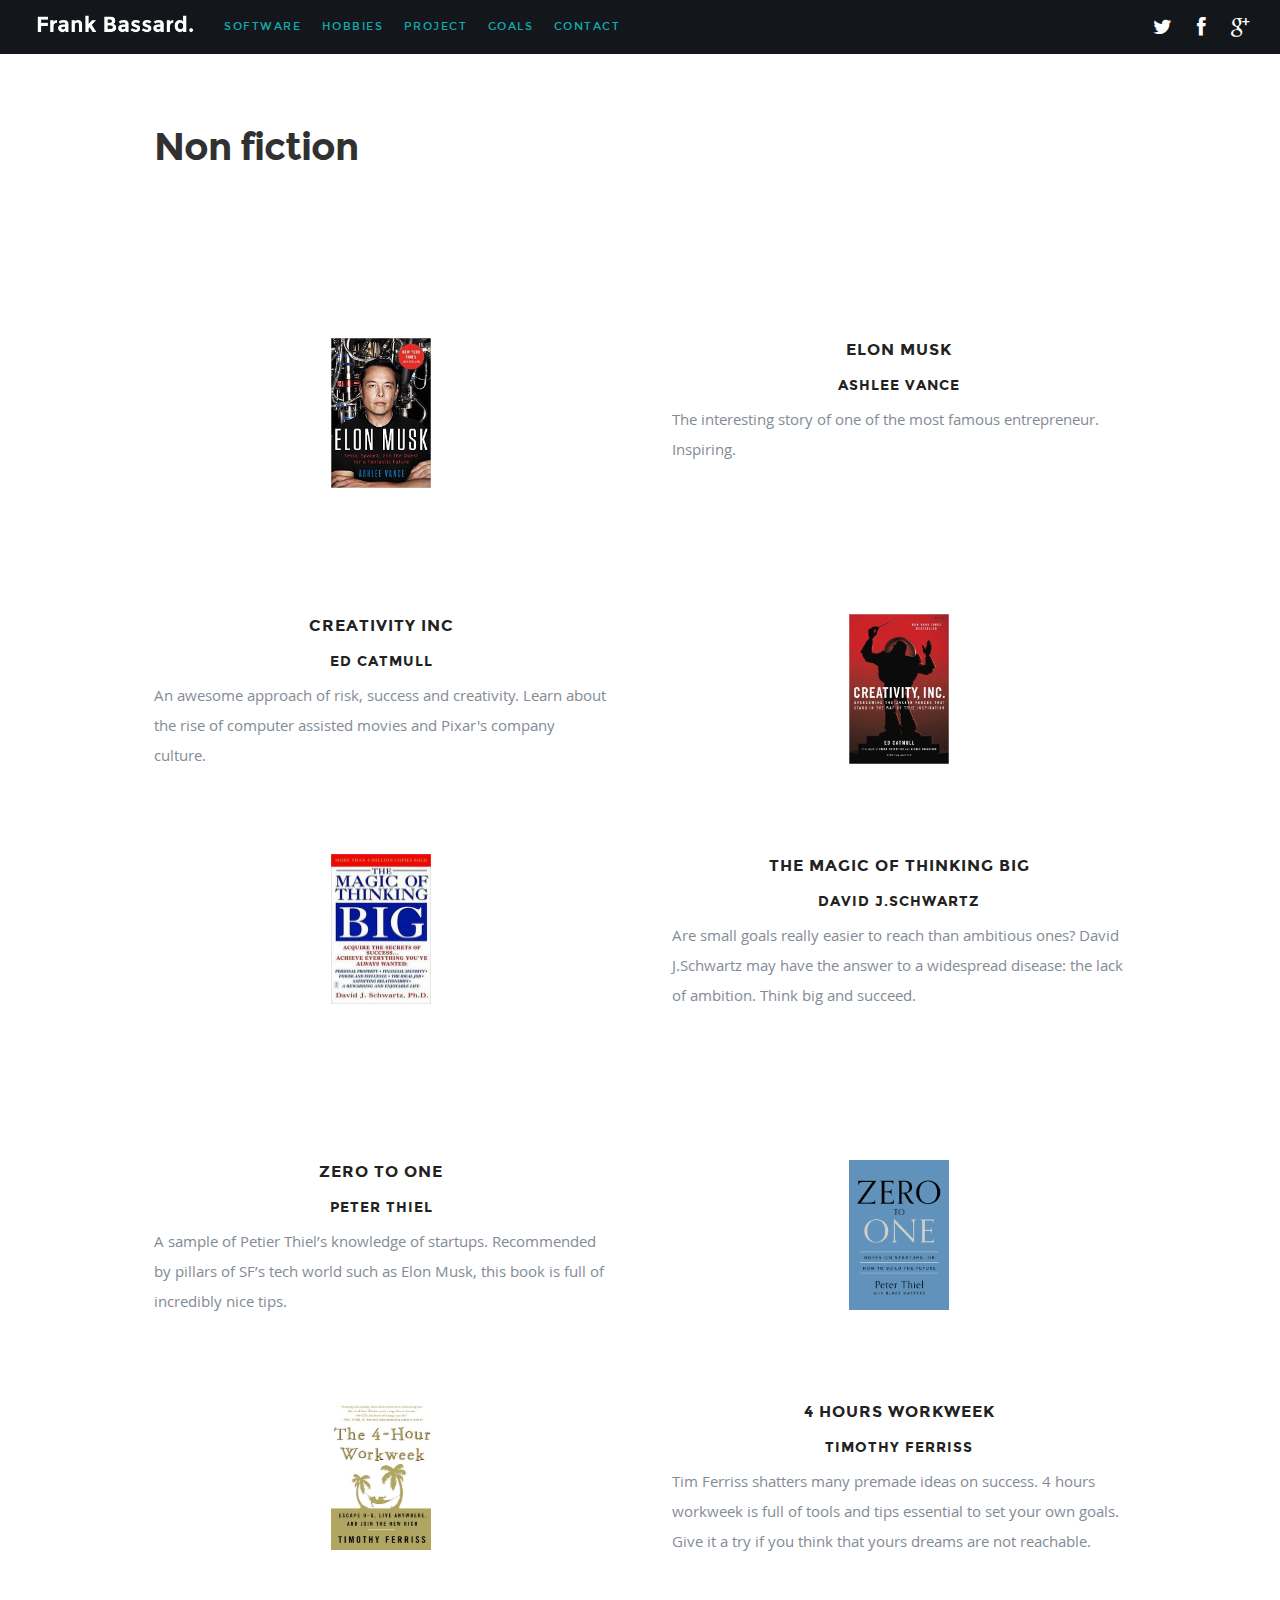
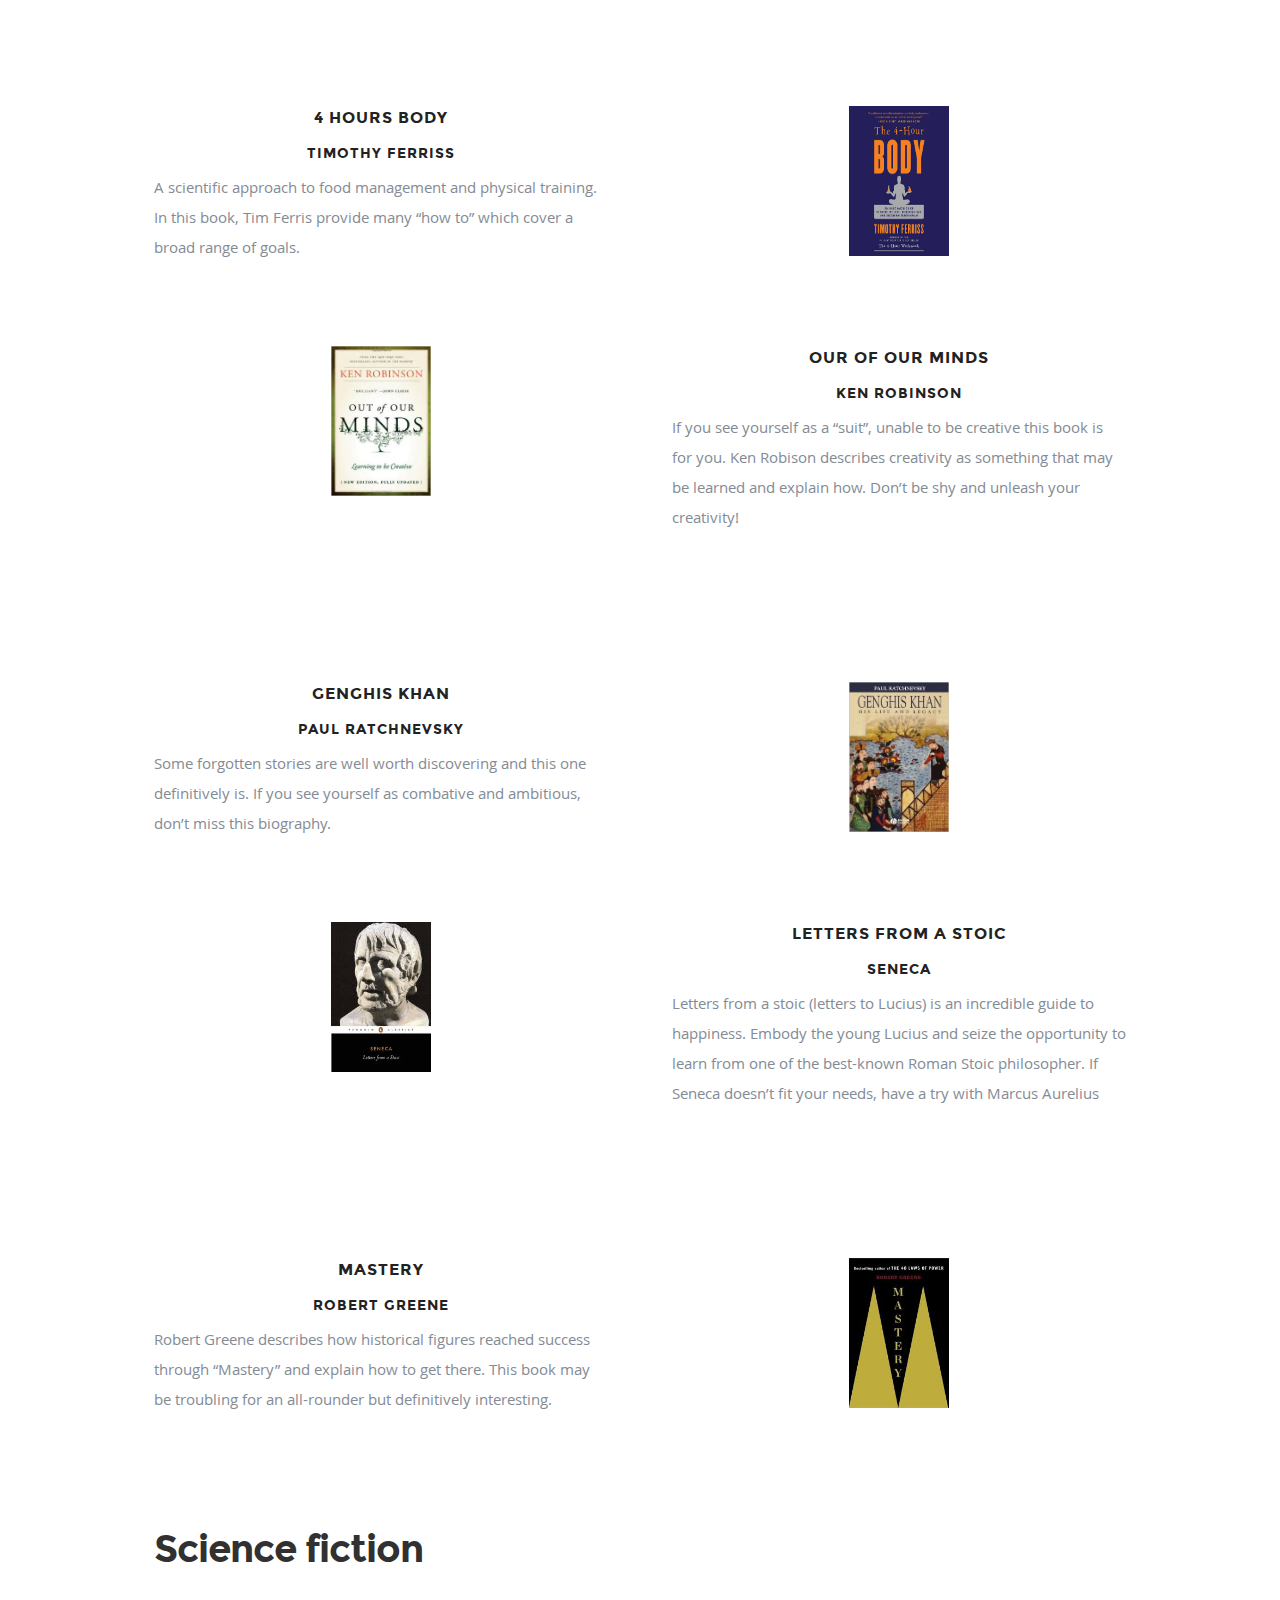
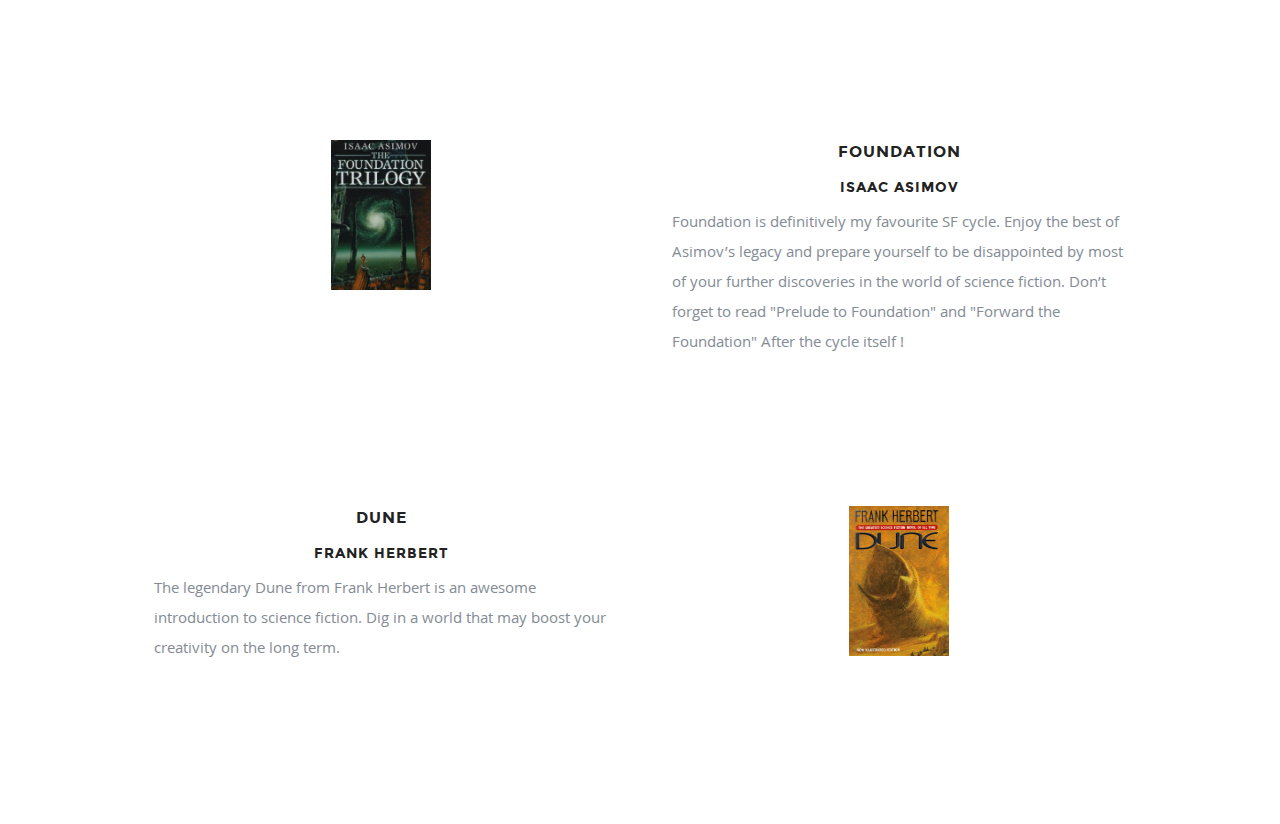
==== commit 823223db: "Update" ====
--- a/books.html
+++ b/books.html
@@ -77,6 +77,37 @@
        </div>
 
      </div>
+
+     <div class="row">
+
+         <div class="six columns right">
+           <h3>Elon Musk</h3>
+           <h4>Ashlee Vance </h4>
+            <p>The interesting story of one of the most famous entrepreneur. Inspiring.
+            </p>
+         </div>
+
+         <div class="six columns feature-media left">
+           <img src="images/books/musk.jpg">
+         </div>
+
+      </div>
+
+      <div class="row feature responsive">
+
+         <div class="six columns left">
+            <h3>Creativity Inc</h3>
+            <h4>Ed Catmull</h4>
+            <p>An awesome approach of risk, success and creativity. Learn about the rise of computer assisted movies and Pixar's company culture.
+            </p>
+         </div>
+
+         <div class="six columns feature-media right">
+           <img src="images/books/creativity.jpg">
+         </div>
+
+      </div>
+
       <div class="row">
 
          <div class="six columns right">
--- a/css/books.css
+++ b/css/books.css
@@ -25,3 +25,8 @@
 	margin-top : 30px;
 	margin-bottom : 50px;
 }
+
+
+.row{
+	margin-bottom: 120px;
+}